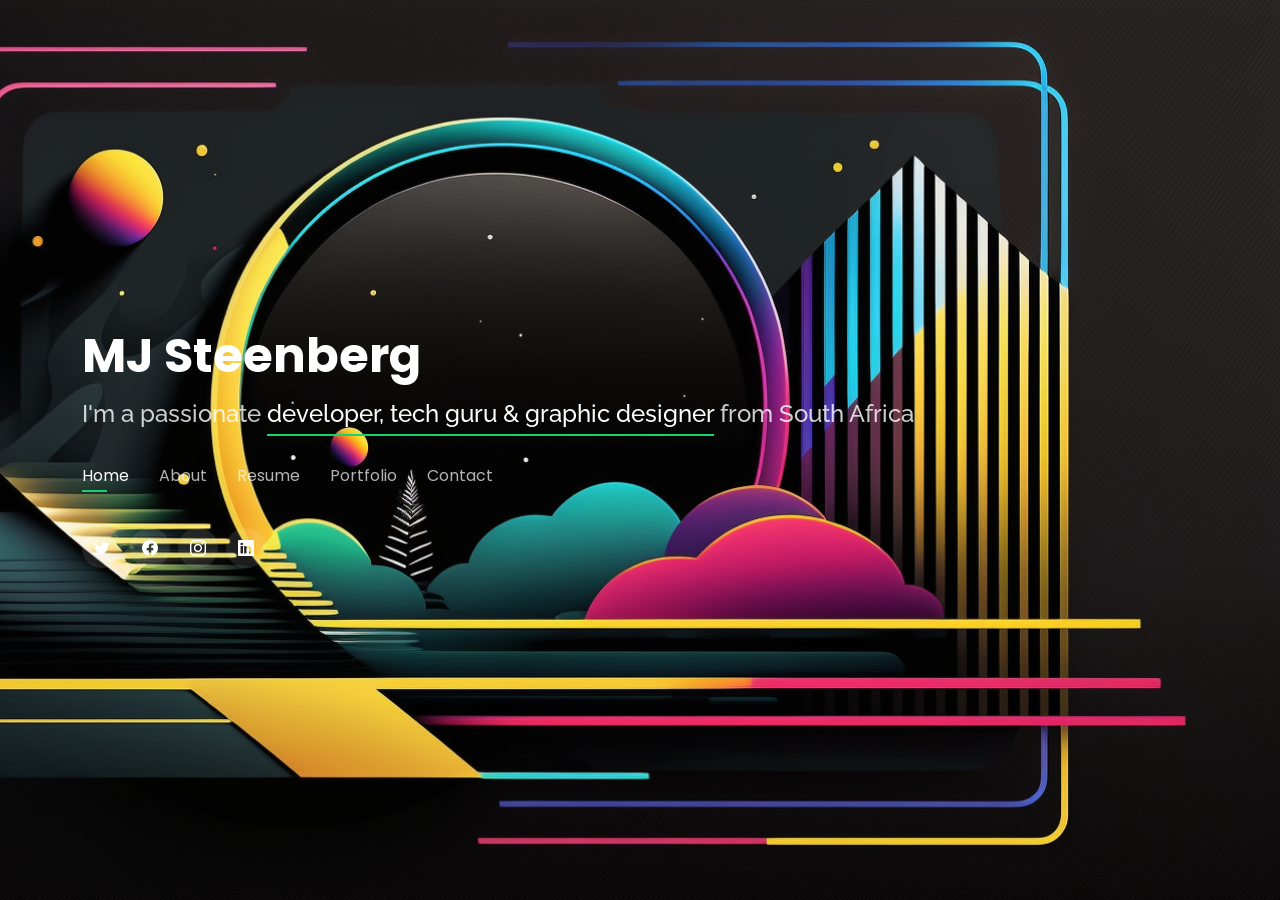
==== index.html @ 8c9f948c "vanzyl updates" ====
<!DOCTYPE html>
<html lang="en">

<head>
  <meta charset="utf-8">
  <meta content="width=device-width, initial-scale=1.0" name="viewport">

  <title>Personal Bootstrap Template</title>
  <meta content="" name="description">
  <meta content="" name="keywords">

  <!-- Favicons -->
  <link href="assets/img/favicon.png" rel="icon">
  <link href="assets/img/apple-touch-icon.png" rel="apple-touch-icon">

  <!-- Google Fonts -->
  <link href="https://fonts.googleapis.com/css?family=Open+Sans:300,300i,400,400i,600,600i,700,700i|Raleway:300,300i,400,400i,500,500i,600,600i,700,700i|Poppins:300,300i,400,400i,500,500i,600,600i,700,700i" rel="stylesheet">

  <!-- Vendor CSS Files -->
  <link href="assets/vendor/bootstrap/css/bootstrap.min.css" rel="stylesheet">
  <link href="assets/vendor/bootstrap-icons/bootstrap-icons.css" rel="stylesheet">
  <link href="assets/vendor/boxicons/css/boxicons.min.css" rel="stylesheet">
  <link href="assets/vendor/glightbox/css/glightbox.min.css" rel="stylesheet">
  <link href="assets/vendor/remixicon/remixicon.css" rel="stylesheet">
  <link href="assets/vendor/swiper/swiper-bundle.min.css" rel="stylesheet">

  <!-- Template Main CSS File -->
  <link href="assets/css/style.css" rel="stylesheet">


  <script src="https://code.jquery.com/jquery-3.6.0.min.js"></script>

<script>
$(document).ready(function () {
  $("#contact-form").submit(function (event) {
    event.preventDefault();
    var name = $("input[name=name]").val();
    var email = $("input[name=email]").val();
    var message = $("textarea[name=message]").val();
    $.ajax({
      type: "POST",
      url: "sendmail.php",
      data: {
        name: name,
        email: email,
        message: message,
      },
      success: function () {
        alert("Your message has been sent. Thank you!");
        $("input[name=name]").val("");
        $("input[name=email]").val("");
        $("textarea[name=message]").val("");
      },
      error: function () {
        alert("There was an error sending your message. Please try again.");
      },
    });
  });
});
</script>

</head>

<body>

  <!-- ======= Header ======= -->
  <header id="header">
    <div class="container">

      <h1><a href="index.html">MJ Steenberg</a></h1>
      <!-- Uncomment below if you prefer to use an image logo -->
      <!-- <a href="index.html" class="mr-auto"><img src="assets/img/logo.png" alt="" class="img-fluid"></a> -->
      <h2>I'm a passionate <span>developer, tech guru & graphic designer</span> from South Africa</h2>

      <nav id="navbar" class="navbar">
        <ul>
          <li><a class="nav-link active" href="#header">Home</a></li>
          <li><a class="nav-link" href="#about">About</a></li>
          <li><a class="nav-link" href="#resume">Resume</a></li>
          <!-- <li><a class="nav-link" href="#services">Services</a></li> -->
          <li><a class="nav-link" href="#portfolio">Portfolio</a></li>
          <li><a class="nav-link" href="#contact">Contact</a></li>
        </ul>
        <i class="bi bi-list mobile-nav-toggle"></i>
      </nav><!-- .navbar -->

      <div class="social-links">
        <a href="#" class="twitter"><i class="bi bi-twitter"></i></a>
        <a href="#" class="facebook"><i class="bi bi-facebook"></i></a>
        <a href="#" class="instagram"><i class="bi bi-instagram"></i></a>
        <a href="#" class="linkedin"><i class="bi bi-linkedin"></i></a>
      </div>

    </div>
  </header><!-- End Header -->

  <!-- ======= About Section ======= -->
  <section id="about" class="about">

    <!-- ======= About Me ======= -->
    <div class="about-me container">

      <div class="section-title">
        <h2>About</h2>
        <p>Learn more about me</p>
      </div>

      <div class="row">
        <div class="col-lg-4" data-aos="fade-right">
          <img src="assets/img/me.jpg" class="img-fluid" alt="">
        </div>
        <div class="col-lg-8 pt-4 pt-lg-0 content" data-aos="fade-left">
          <h3>Developer, Data &amp; Tech Guru, UI/UX &amp; Graphic Designer</h3>
          <p class="fst-italic">
            Lorem ipsum dolor sit amet, consectetur adipiscing elit, sed do eiusmod tempor incididunt ut labore et dolore
            magna aliqua.
          </p>
          <div class="row">
            <div class="col-lg-6">
              <ul>
                <li><i class="bi bi-chevron-right"></i> <strong>Birthday:</strong> <span>9 March 2001</span></li>
                <li><i class="bi bi-chevron-right"></i> <strong>Website:</strong> <span>https://mjsteenberg.github.io/mjsteenberg/</span></li>
                <li><i class="bi bi-chevron-right"></i> <strong>Phone:</strong> <span>+2783 4434168</span></li>
                <li><i class="bi bi-chevron-right"></i> <strong>City:</strong> <span>Cape Town, RSA</span></li>
              </ul>
            </div>
            <div class="col-lg-6">
              <ul>
                <li><i class="bi bi-chevron-right"></i> <strong>Age:</strong> <span>22</span></li>
                <li><i class="bi bi-chevron-right"></i> <strong>Degree:</strong> <span>Diploma in Computer Science</span></li>
                <li><i class="bi bi-chevron-right"></i> <strong>PhEmailone:</strong> <span>mjsteenberg01@icloud.com</span></li>
                <li><i class="bi bi-chevron-right"></i> <strong>Freelance:</strong> <span>Available</span></li>
              </ul>
            </div>
          </div>
<p>
Important life-balance notice: My working hours may not be your working hours. Please do not feel obligated to reply outside of your work schedule.
</p>
<br/>
<p>
Note - Summer Fridays: I will be taking the first Friday of every month off, for rest, relaxation and recuperation. I won't be having any meetings on those days, but I will get back to you asap.
</p>

          </p>
        </div>
      </div>

    </div><!-- End About Me -->

    <!-- ======= Counts ======= -->
    <!-- <div class="counts container">

      <div class="row">

        <div class="col-lg-3 col-md-6">
          <div class="count-box">
            <i class="bi bi-emoji-smile"></i>
            <span data-purecounter-start="0" data-purecounter-end="232" data-purecounter-duration="1" class="purecounter"></span>
            <p>Hours spend developing</p>
          </div>
        </div>

        <div class="col-lg-3 col-md-6 mt-5 mt-md-0">
          <div class="count-box">
            <i class="bi bi-journal-richtext"></i>
            <span data-purecounter-start="0" data-purecounter-end="521" data-purecounter-duration="1" class="purecounter"></span>
            <p>Time spent on Gaming</p>
          </div>
        </div>

        <div class="col-lg-3 col-md-6 mt-5 mt-lg-0">
          <div class="count-box">
            <i class="bi bi-headset"></i>
            <span data-purecounter-start="0" data-purecounter-end="1463" data-purecounter-duration="1" class="purecounter"></span>
            <p>Hours Of Support</p>
          </div>
        </div>

        <div class="col-lg-3 col-md-6 mt-5 mt-lg-0">
          <div class="count-box">
            <i class="bi bi-award"></i>
            <span data-purecounter-start="0" data-purecounter-end="24" data-purecounter-duration="1" class="purecounter"></span>
            <p>Awards</p>
          </div>
        </div>

      </div>

    </div> -->
    
    <!-- End Counts -->

    <!-- ======= Skills  ======= -->
    <div class="skills container">

      <div class="section-title">
        <h2>Skills</h2>
      </div>

      <div class="row skills-content">

        <div class="col-lg-6">

          <div class="progress">
            <span class="skill">Full Stack Web/App Development <i class="val">85%</i></span>
            <div class="progress-bar-wrap">
              <div class="progress-bar" role="progressbar" aria-valuenow="85" aria-valuemin="0" aria-valuemax="100"></div>
            </div>
          </div>

          <div class="progress">
            <span class="skill">Graphic/Web Design<i class="val">80%</i></span>
            <div class="progress-bar-wrap">
              <div class="progress-bar" role="progressbar" aria-valuenow="80" aria-valuemin="0" aria-valuemax="100"></div>
            </div>
          </div>

          <div class="progress">
            <span class="skill">Data Science<i class="val">75%</i></span>
            <div class="progress-bar-wrap">
              <div class="progress-bar" role="progressbar" aria-valuenow="75" aria-valuemin="0" aria-valuemax="100"></div>
            </div>
          </div>

        </div>

        <div class="col-lg-6">

          <div class="progress">
            <span class="skill">Digital Marketing Specialist<i class="val">90%</i></span>
            <div class="progress-bar-wrap">
              <div class="progress-bar" role="progressbar" aria-valuenow="90" aria-valuemin="0" aria-valuemax="100"></div>
            </div>
          </div>

          <div class="progress">
            <span class="skill">SEO & Conversion Optimization<i class="val">90%</i></span>
            <div class="progress-bar-wrap">
              <div class="progress-bar" role="progressbar" aria-valuenow="90" aria-valuemin="0" aria-valuemax="100"></div>
            </div>
          </div>

          <div class="progress">
            <span class="skill">Python <i class="val">80%</i></span>
            <div class="progress-bar-wrap">
              <div class="progress-bar" role="progressbar" aria-valuenow="80" aria-valuemin="0" aria-valuemax="100"></div>
            </div>
          </div>

        </div>

      </div>

    </div><!-- End Skills -->

    <!-- ======= Interests ======= -->
    <div class="interests container">

      <div class="section-title">
        <h2>Interests</h2>
      </div>

      <div class="row">
        <div class="col-lg-3 col-md-4">
          <div class="icon-box">
            <!-- <i class="ri-store-line" style="color: #ffbb2c;"></i> -->
            <h3>Digital Marketing</h3>
          </div>
        </div>
        <div class="col-lg-3 col-md-4 mt-4 mt-md-0">
          <div class="icon-box">
            <!-- <i class="ri-bar-chart-box-line" style="color: #5578ff;"></i> -->
            <h3>Big Data</h3>
          </div>
        </div>
        <div class="col-lg-3 col-md-4 mt-4 mt-md-0">
          <div class="icon-box">
            <!-- <i class="ri-calendar-todo-line" style="color: #e80368;"></i> -->
            <h3>AI & Tech</h3>
          </div>
        </div>
        <div class="col-lg-3 col-md-4 mt-4 mt-lg-0">
          <div class="icon-box">
            <!-- <i class="ri-paint-brush-line" style="color: #e361ff;"></i> -->
            <h3>SEO</h3>
          </div>
        </div>
        <div class="col-lg-3 col-md-4 mt-4">
          <div class="icon-box">
            <!-- <i class="ri-database-2-line" style="color: #47aeff;"></i> -->
            <h3>ECommerce</h3>
          </div>
        </div>
        <div class="col-lg-3 col-md-4 mt-4">
          <div class="icon-box">
            <!-- <i class="ri-gradienter-line" style="color: #ffa76e;"></i> -->
            <h3>Data Analytics</h3>
          </div>
        </div>
        <div class="col-lg-3 col-md-4 mt-4">
          <div class="icon-box">
            <!-- <i class="ri-file-list-3-line" style="color: #11dbcf;"></i> -->
            <h3>Web/App Development</h3>
          </div>
        </div>
        <div class="col-lg-3 col-md-4 mt-4">
          <div class="icon-box">
            <!-- <i class="ri-price-tag-2-line" style="color: #4233ff;"></i> -->
            <h3>Traveling</h3>
          </div>
        </div>
        <div class="col-lg-3 col-md-4 mt-4">
          <div class="icon-box">
            <!-- <i class="ri-anchor-line" style="color: #b2904f;"></i> -->
            <h3>Sports</h3>
          </div>
        </div>
        <div class="col-lg-3 col-md-4 mt-4">
          <div class="icon-box">
            <!-- <i class="ri-disc-line" style="color: #b20969;"></i> -->
            <h3>Cars & Watches</h3>
          </div>
        </div>
        <div class="col-lg-3 col-md-4 mt-4">
          <div class="icon-box">
            <!-- <i class="ri-base-station-line" style="color: #ff5828;"></i> -->
            <h3>Pokémon</h3>
          </div>
        </div>
        <div class="col-lg-3 col-md-4 mt-4">
          <div class="icon-box">
            <!-- <i class="ri-fingerprint-line" style="color: #29cc61;"></i> -->
            <h3>Music</h3>
          </div>
        </div>
      </div>

    </div>
    
    <!-- End Interests -->

    <!-- ======= Testimonials ======= -->
    <!-- <div class="testimonials container">

      <div class="section-title">
        <h2>Testimonials</h2>
      </div>

      <div class="testimonials-slider swiper" data-aos="fade-up" data-aos-delay="100">
        <div class="swiper-wrapper">

          <div class="swiper-slide">
            <div class="testimonial-item">
              <p>
                <i class="bx bxs-quote-alt-left quote-icon-left"></i>
                Proin iaculis purus consequat sem cure digni ssim donec porttitora entum suscipit rhoncus. Accusantium quam, ultricies eget id, aliquam eget nibh et. Maecen aliquam, risus at semper.
                <i class="bx bxs-quote-alt-right quote-icon-right"></i>
              </p>
              <img src="assets/img/testimonials/testimonials-1.jpg" class="testimonial-img" alt="">
              <h3>Saul Goodman</h3>
              <h4>Ceo &amp; Founder</h4>
            </div>
          </div> -->
          
          <!-- End testimonial item -->

          <!-- <div class="swiper-slide">
            <div class="testimonial-item">
              <p>
                <i class="bx bxs-quote-alt-left quote-icon-left"></i>
                Export tempor illum tamen malis malis eram quae irure esse labore quem cillum quid cillum eram malis quorum velit fore eram velit sunt aliqua noster fugiat irure amet legam anim culpa.
                <i class="bx bxs-quote-alt-right quote-icon-right"></i>
              </p>
              <img src="assets/img/testimonials/testimonials-2.jpg" class="testimonial-img" alt="">
              <h3>Sara Wilsson</h3>
              <h4>Designer</h4>
            </div>
          </div> -->
          
          <!-- End testimonial item -->
<!-- 
          <div class="swiper-slide">
            <div class="testimonial-item">
              <p>
                <i class="bx bxs-quote-alt-left quote-icon-left"></i>
                Enim nisi quem export duis labore cillum quae magna enim sint quorum nulla quem veniam duis minim tempor labore quem eram duis noster aute amet eram fore quis sint minim.
                <i class="bx bxs-quote-alt-right quote-icon-right"></i>
              </p>
              <img src="assets/img/testimonials/testimonials-3.jpg" class="testimonial-img" alt="">
              <h3>Jena Karlis</h3>
              <h4>Store Owner</h4>
            </div>
          </div> -->
          
          <!-- End testimonial item -->
<!-- 
          <div class="swiper-slide">
            <div class="testimonial-item">
              <p>
                <i class="bx bxs-quote-alt-left quote-icon-left"></i>
                Fugiat enim eram quae cillum dolore dolor amet nulla culpa multos export minim fugiat minim velit minim dolor enim duis veniam ipsum anim magna sunt elit fore quem dolore labore illum veniam.
                <i class="bx bxs-quote-alt-right quote-icon-right"></i>
              </p>
              <img src="assets/img/testimonials/testimonials-4.jpg" class="testimonial-img" alt="">
              <h3>Matt Brandon</h3>
              <h4>Freelancer</h4>
            </div>
          </div> -->
          
          <!-- End testimonial item -->

          <!-- <div class="swiper-slide">
            <div class="testimonial-item">
              <p>
                <i class="bx bxs-quote-alt-left quote-icon-left"></i>
                Quis quorum aliqua sint quem legam fore sunt eram irure aliqua veniam tempor noster veniam enim culpa labore duis sunt culpa nulla illum cillum fugiat legam esse veniam culpa fore nisi cillum quid.
                <i class="bx bxs-quote-alt-right quote-icon-right"></i>
              </p>
              <img src="assets/img/testimonials/testimonials-5.jpg" class="testimonial-img" alt="">
              <h3>John Larson</h3>
              <h4>Entrepreneur</h4>
            </div>
          </div> -->
          
          <!-- End testimonial item -->

        <!-- </div>
        <div class="swiper-pagination"></div>
      </div>

      <div class="owl-carousel testimonials-carousel">

      </div> -->

    <!-- </div> -->
    <!-- End Testimonials  -->

  </section><!-- End About Section -->

  <!-- ======= Resume Section ======= -->
  <section id="resume" class="resume">
    <div class="container">

      <div class="section-title">
        <h2>Resume</h2>
        <p>Check My Resume</p>
      </div>

      <div class="row">
        <div class="col-lg-6">
          <h3 class="resume-title">Summary</h3>
          <div class="resume-item pb-0">
            <h4>Alice Barkley</h4>
            <p><em>Innovative and deadline-driven Graphic Designer with 3+ years of experience designing and developing user-centered digital/print marketing material from initial concept to final, polished deliverable.</em></p>
            <p>
            <ul>
              <li>Portland par 127,Orlando, FL</li>
              <li>(123) 456-7891</li>
              <li>alice.barkley@example.com</li>
            </ul>
            </p>
          </div>

          <h3 class="resume-title">Education</h3>
          <div class="resume-item">
            <h4>Master of Fine Arts &amp; Graphic Design</h4>
            <h5>2015 - 2016</h5>
            <p><em>Rochester Institute of Technology, Rochester, NY</em></p>
            <p>Qui deserunt veniam. Et sed aliquam labore tempore sed quisquam iusto autem sit. Ea vero voluptatum qui ut dignissimos deleniti nerada porti sand markend</p>
          </div>
          <div class="resume-item">
            <h4>Bachelor of Fine Arts &amp; Graphic Design</h4>
            <h5>2010 - 2014</h5>
            <p><em>Rochester Institute of Technology, Rochester, NY</em></p>
            <p>Quia nobis sequi est occaecati aut. Repudiandae et iusto quae reiciendis et quis Eius vel ratione eius unde vitae rerum voluptates asperiores voluptatem Earum molestiae consequatur neque etlon sader mart dila</p>
          </div>
        </div>
        <div class="col-lg-6">
          <h3 class="resume-title">Professional Experience</h3>
          <div class="resume-item">
            <h4>Data Analyst</h4>
            <h5>2021 - Present (17 Months)</h5>
            <p><em>Experion, New York, NY </em></p>
            <p>
            <ul>
              <li>Lead Data Analyst responsible for performance tracking, analysis and reporting, operating with a holistic philosophy to drive real results in the digital space. Hands on with GTM, GA4, GCP, BigQuery, AWS, Datorama, Data Studio, various APIs and Marketing software (Google Ads, Facebook Ads, SEO etc.), Pixels, DataLayers, ECommerce implementation.</li>
              <li>Delegate tasks to the 7 members of the design team and provide counsel on all aspects of the project. </li>
              <li>Supervise the assessment of all graphic materials in order to ensure quality and accuracy of the design</li>
              <li>Oversee the efficient use of production project budgets ranging from $2,000 - $25,000</li>
            </ul>
            </p>
          </div>
          <div class="resume-item">
            <h4>Senior graphic design specialist</h4>
            <h5>2019 - Present</h5>
            <p><em>Experion, New York, NY </em></p>
            <p>
            <ul>
              <li>Lead in the design, development, and implementation of the graphic, layout, and production communication materials</li>
              <li>Delegate tasks to the 7 members of the design team and provide counsel on all aspects of the project. </li>
              <li>Supervise the assessment of all graphic materials in order to ensure quality and accuracy of the design</li>
              <li>Oversee the efficient use of production project budgets ranging from $2,000 - $25,000</li>
            </ul>
            </p>
          </div>
          <div class="resume-item">
            <h4>Senior graphic design specialist</h4>
            <h5>2019 - Present</h5>
            <p><em>Experion, New York, NY </em></p>
            <p>
            <ul>
              <li>Lead in the design, development, and implementation of the graphic, layout, and production communication materials</li>
              <li>Delegate tasks to the 7 members of the design team and provide counsel on all aspects of the project. </li>
              <li>Supervise the assessment of all graphic materials in order to ensure quality and accuracy of the design</li>
              <li>Oversee the efficient use of production project budgets ranging from $2,000 - $25,000</li>
            </ul>
            </p>
          </div>
          <div class="resume-item">
            <h4>Senior graphic design specialist</h4>
            <h5>2019 - Present</h5>
            <p><em>Experion, New York, NY </em></p>
            <p>
            <ul>
              <li>Lead in the design, development, and implementation of the graphic, layout, and production communication materials</li>
              <li>Delegate tasks to the 7 members of the design team and provide counsel on all aspects of the project. </li>
              <li>Supervise the assessment of all graphic materials in order to ensure quality and accuracy of the design</li>
              <li>Oversee the efficient use of production project budgets ranging from $2,000 - $25,000</li>
            </ul>
            </p>
          </div>
          <div class="resume-item">
            <h4>Graphic design specialist</h4>
            <h5>2017 - 2018</h5>
            <p><em>Stepping Stone Advertising, New York, NY</em></p>
            <p>
            <ul>
              <li>Developed numerous marketing programs (logos, brochures,infographics, presentations, and advertisements).</li>
              <li>Managed up to 5 projects or tasks at a given time while under pressure</li>
              <li>Recommended and consulted with clients on the most appropriate graphic design</li>
              <li>Created 4+ design presentations and proposals a month for clients and account managers</li>
            </ul>
            </p>
          </div>
        </div>
      </div>

    </div>
  </section><!-- End Resume Section -->

  <!-- ======= Services Section ======= -->
  <!-- <section id="services" class="services">
    <div class="container">

      <div class="section-title">
        <h2>Services</h2>
        <p>My Services</p>
      </div>

      <div class="row">
        <div class="col-lg-4 col-md-6 d-flex align-items-stretch">
          <div class="icon-box">
            <div class="icon"><i class="bx bxl-dribbble"></i></div>
            <h4><a href="">Lorem Ipsum</a></h4>
            <p>Voluptatum deleniti atque corrupti quos dolores et quas molestias excepturi</p>
          </div>
        </div>

        <div class="col-lg-4 col-md-6 d-flex align-items-stretch mt-4 mt-md-0">
          <div class="icon-box">
            <div class="icon"><i class="bx bx-file"></i></div>
            <h4><a href="">Sed ut perspiciatis</a></h4>
            <p>Duis aute irure dolor in reprehenderit in voluptate velit esse cillum dolore</p>
          </div>
        </div>

        <div class="col-lg-4 col-md-6 d-flex align-items-stretch mt-4 mt-lg-0">
          <div class="icon-box">
            <div class="icon"><i class="bx bx-tachometer"></i></div>
            <h4><a href="">Magni Dolores</a></h4>
            <p>Excepteur sint occaecat cupidatat non proident, sunt in culpa qui officia</p>
          </div>
        </div>

        <div class="col-lg-4 col-md-6 d-flex align-items-stretch mt-4">
          <div class="icon-box">
            <div class="icon"><i class="bx bx-world"></i></div>
            <h4><a href="">Nemo Enim</a></h4>
            <p>At vero eos et accusamus et iusto odio dignissimos ducimus qui blanditiis</p>
          </div>
        </div>

        <div class="col-lg-4 col-md-6 d-flex align-items-stretch mt-4">
          <div class="icon-box">
            <div class="icon"><i class="bx bx-slideshow"></i></div>
            <h4><a href="">Dele cardo</a></h4>
            <p>Quis consequatur saepe eligendi voluptatem consequatur dolor consequuntur</p>
          </div>
        </div>

        <div class="col-lg-4 col-md-6 d-flex align-items-stretch mt-4">
          <div class="icon-box">
            <div class="icon"><i class="bx bx-arch"></i></div>
            <h4><a href="">Divera don</a></h4>
            <p>Modi nostrum vel laborum. Porro fugit error sit minus sapiente sit aspernatur</p>
          </div>
        </div>

      </div>

    </div>
  </section>
   -->
  <!-- End Services Section -->

  <!-- ======= Portfolio Section ======= -->
  <section id="portfolio" class="portfolio">
    <div class="container">

      <div class="section-title">
        <h2>Portfolio</h2>
        <p>My Works</p>
      </div>

      <div class="row">
        <div class="col-lg-12 d-flex justify-content-center">
          <ul id="portfolio-flters">
            <li data-filter="*" class="filter-active">All</li>
            <li data-filter=".filter-app">App</li>
            <li data-filter=".filter-card">Card</li>
            <li data-filter=".filter-web">Web</li>
          </ul>
        </div>
      </div>

      <div class="row portfolio-container">

        <div class="col-lg-4 col-md-6 portfolio-item filter-app">
          <div class="portfolio-wrap">
            <img src="assets/img/portfolio/portfolio-1.jpg" class="img-fluid" alt="">
            <div class="portfolio-info">
              <h4>App 1</h4>
              <p>App</p>
              <div class="portfolio-links">
                <a href="assets/img/portfolio/portfolio-1.jpg" data-gallery="portfolioGallery" class="portfolio-lightbox" title="App 1"><i class="bx bx-plus"></i></a>
                <a href="portfolio-details.html" data-gallery="portfolioDetailsGallery" data-glightbox="type: external" class="portfolio-details-lightbox" title="Portfolio Details"><i class="bx bx-link"></i></a>
              </div>
            </div>
          </div>
        </div>

        <div class="col-lg-4 col-md-6 portfolio-item filter-web">
          <div class="portfolio-wrap">
            <img src="assets/img/portfolio/portfolio-2.jpg" class="img-fluid" alt="">
            <div class="portfolio-info">
              <h4>Web 3</h4>
              <p>Web</p>
              <div class="portfolio-links">
                <a href="assets/img/portfolio/portfolio-2.jpg" data-gallery="portfolioGallery" class="portfolio-lightbox" title="Web 3"><i class="bx bx-plus"></i></a>
                <a href="portfolio-details.html" data-gallery="portfolioDetailsGallery" data-glightbox="type: external" class="portfolio-details-lightbox" title="Portfolio Details"><i class="bx bx-link"></i></a>
              </div>
            </div>
          </div>
        </div>

        <div class="col-lg-4 col-md-6 portfolio-item filter-app">
          <div class="portfolio-wrap">
            <img src="assets/img/portfolio/portfolio-3.jpg" class="img-fluid" alt="">
            <div class="portfolio-info">
              <h4>App 2</h4>
              <p>App</p>
              <div class="portfolio-links">
                <a href="assets/img/portfolio/portfolio-3.jpg" data-gallery="portfolioGallery" class="portfolio-lightbox" title="App 2"><i class="bx bx-plus"></i></a>
                <a href="portfolio-details.html" data-gallery="portfolioDetailsGallery" data-glightbox="type: external" class="portfolio-details-lightbox" title="Portfolio Details"><i class="bx bx-link"></i></a>
              </div>
            </div>
          </div>
        </div>

        <div class="col-lg-4 col-md-6 portfolio-item filter-card">
          <div class="portfolio-wrap">
            <img src="assets/img/portfolio/portfolio-4.jpg" class="img-fluid" alt="">
            <div class="portfolio-info">
              <h4>Card 2</h4>
              <p>Card</p>
              <div class="portfolio-links">
                <a href="assets/img/portfolio/portfolio-4.jpg" data-gallery="portfolioGallery" class="portfolio-lightbox" title="Card 2"><i class="bx bx-plus"></i></a>
                <a href="portfolio-details.html" data-gallery="portfolioDetailsGallery" data-glightbox="type: external" class="portfolio-details-lightbox" title="Portfolio Details"><i class="bx bx-link"></i></a>
              </div>
            </div>
          </div>
        </div>

        <div class="col-lg-4 col-md-6 portfolio-item filter-web">
          <div class="portfolio-wrap">
            <img src="assets/img/portfolio/portfolio-5.jpg" class="img-fluid" alt="">
            <div class="portfolio-info">
              <h4>Web 2</h4>
              <p>Web</p>
              <div class="portfolio-links">
                <a href="assets/img/portfolio/portfolio-5.jpg" data-gallery="portfolioGallery" class="portfolio-lightbox" title="Web 2"><i class="bx bx-plus"></i></a>
                <a href="portfolio-details.html" data-gallery="portfolioDetailsGallery" data-glightbox="type: external" class="portfolio-details-lightbox" title="Portfolio Details"><i class="bx bx-link"></i></a>
              </div>
            </div>
          </div>
        </div>

        <div class="col-lg-4 col-md-6 portfolio-item filter-app">
          <div class="portfolio-wrap">
            <img src="assets/img/portfolio/portfolio-6.jpg" class="img-fluid" alt="">
            <div class="portfolio-info">
              <h4>App 3</h4>
              <p>App</p>
              <div class="portfolio-links">
                <a href="assets/img/portfolio/portfolio-6.jpg" data-gallery="portfolioGallery" class="portfolio-lightbox" title="App 3"><i class="bx bx-plus"></i></a>
                <a href="portfolio-details.html" data-gallery="portfolioDetailsGallery" data-glightbox="type: external" class="portfolio-details-lightbox" title="Portfolio Details"><i class="bx bx-link"></i></a>
              </div>
            </div>
          </div>
        </div>

        <div class="col-lg-4 col-md-6 portfolio-item filter-card">
          <div class="portfolio-wrap">
            <img src="assets/img/portfolio/portfolio-7.jpg" class="img-fluid" alt="">
            <div class="portfolio-info">
              <h4>Card 1</h4>
              <p>Card</p>
              <div class="portfolio-links">
                <a href="assets/img/portfolio/portfolio-7.jpg" data-gallery="portfolioGallery" class="portfolio-lightbox" title="Card 1"><i class="bx bx-plus"></i></a>
                <a href="portfolio-details.html" data-gallery="portfolioDetailsGallery" data-glightbox="type: external" class="portfolio-details-lightbox" title="Portfolio Details"><i class="bx bx-link"></i></a>
              </div>
            </div>
          </div>
        </div>

        <div class="col-lg-4 col-md-6 portfolio-item filter-card">
          <div class="portfolio-wrap">
            <img src="assets/img/portfolio/portfolio-8.jpg" class="img-fluid" alt="">
            <div class="portfolio-info">
              <h4>Card 3</h4>
              <p>Card</p>
              <div class="portfolio-links">
                <a href="assets/img/portfolio/portfolio-8.jpg" data-gallery="portfolioGallery" class="portfolio-lightbox" title="Card 3"><i class="bx bx-plus"></i></a>
                <a href="portfolio-details.html" data-gallery="portfolioDetailsGallery" data-glightbox="type: external" class="portfolio-details-lightbox" title="Portfolio Details"><i class="bx bx-link"></i></a>
              </div>
            </div>
          </div>
        </div>

        <div class="col-lg-4 col-md-6 portfolio-item filter-web">
          <div class="portfolio-wrap">
            <img src="assets/img/portfolio/portfolio-9.jpg" class="img-fluid" alt="">
            <div class="portfolio-info">
              <h4>Web 3</h4>
              <p>Web</p>
              <div class="portfolio-links">
                <a href="assets/img/portfolio/portfolio-9.jpg" data-gallery="portfolioGallery" class="portfolio-lightbox" title="Web 3"><i class="bx bx-plus"></i></a>
                <a href="portfolio-details.html" data-gallery="portfolioDetailsGallery" data-glightbox="type: external" class="portfolio-details-lightbox" title="Portfolio Details"><i class="bx bx-link"></i></a>
              </div>
            </div>
          </div>
        </div>

      </div>

    </div>
  </section><!-- End Portfolio Section -->

  <!-- ======= Contact Section ======= -->
  <section id="contact" class="contact">
    <div class="container">

      <div class="section-title">
        <h2>Contact</h2>
        <p>Contact Me</p>
      </div>

      <div class="row mt-2">

        <div class="col-md-6 d-flex align-items-stretch">
          <div class="info-box">
            <i class="bx bx-map"></i>
            <h3>My Address</h3>
            <p>A108 Adam Street, New York, NY 535022</p>
          </div>
        </div>

        <div class="col-md-6 mt-4 mt-md-0 d-flex align-items-stretch">
          <div class="info-box">
            <i class="bx bx-share-alt"></i>
            <h3>Social Profiles</h3>
            <div class="social-links">
              <a href="#" class="twitter"><i class="bi bi-twitter"></i></a>
              <a href="#" class="facebook"><i class="bi bi-facebook"></i></a>
              <a href="#" class="instagram"><i class="bi bi-instagram"></i></a>
              <a href="#" class="google-plus"><i class="bi bi-skype"></i></a>
              <a href="#" class="linkedin"><i class="bi bi-linkedin"></i></a>
            </div>
          </div>
        </div>

        <div class="col-md-6 mt-4 d-flex align-items-stretch">
          <div class="info-box">
            <i class="bx bx-envelope"></i>
            <h3>Email Me</h3>
            <p>contact@example.com</p>
          </div>
        </div>
        <div class="col-md-6 mt-4 d-flex align-items-stretch">
          <div class="info-box">
            <i class="bx bx-phone-call"></i>
            <h3>Call Me</h3>
            <p>+1 5589 55488 55</p>
          </div>
        </div>
      </div>

      <form action="forms/contact.php" method="post" role="form" class="php-email-form mt-4">
        <div class="row">
          <div class="col-md-6 form-group">
            <input type="text" name="name" class="form-control" id="name" placeholder="Your Name" required>
          </div>
          <div class="col-md-6 form-group mt-3 mt-md-0">
            <input type="email" class="form-control" name="email" id="email" placeholder="Your Email" required>
          </div>
        </div>
        <div class="form-group mt-3">
          <input type="text" class="form-control" name="subject" id="subject" placeholder="Subject" required>
        </div>
        <div class="form-group mt-3">
          <textarea class="form-control" name="message" rows="5" placeholder="Message" required></textarea>
        </div>
        <div class="my-3">
          <div class="loading">Loading</div>
          <div class="error-message"></div>
          <div class="sent-message">Your message has been sent. Thank you!</div>
        </div>
        <div class="text-center"><button type="submit">Send Message</button></div>
      </form>


      <form id="contact-form" method="post" action="">
        <div class="form-group">
          <label for="name">Name</label>
          <input type="text" name="name" class="form-control" required>
        </div>
        <div class="form-group">
          <label for="email">Email address</label>
          <input type="email" name="email" class="form-control" required>
        </div>
        <div class="form-group">
          <label for="message">Message</label>
          <textarea name="message" class="form-control" required></textarea>
        </div>
        <button type="submit" class="btn btn-primary">Send Message</button>
      </form>
      

    </div>
  </section><!-- End Contact Section -->

  <div class="credits">
    <!-- All the links in the footer should remain intact. -->
    <!-- You can delete the links only if you purchased the pro version. -->
    <!-- Licensing information: https://bootstrapmade.com/license/ -->
    <!-- Purchase the pro version with working PHP/AJAX contact form: https://bootstrapmade.com/personal-free-resume-bootstrap-template/ -->
    
  </div>

  <!-- Vendor JS Files -->
  <script src="assets/vendor/purecounter/purecounter_vanilla.js"></script>
  <script src="assets/vendor/bootstrap/js/bootstrap.bundle.min.js"></script>
  <script src="assets/vendor/glightbox/js/glightbox.min.js"></script>
  <script src="assets/vendor/isotope-layout/isotope.pkgd.min.js"></script>
  <script src="assets/vendor/swiper/swiper-bundle.min.js"></script>
  <script src="assets/vendor/waypoints/noframework.waypoints.js"></script>
  <script src="assets/vendor/php-email-form/validate.js"></script>

  <!-- Template Main JS File -->
  <script src="assets/js/main.js"></script>

</body>

</html>
---- assets/css/style.css ----
/**
* Template Name: Personal
* Updated: Mar 09 2023 with Bootstrap v5.2.3
* Template URL: https://bootstrapmade.com/personal-free-resume-bootstrap-template/
* Author: BootstrapMade.com
* License: https://bootstrapmade.com/license/
*/

/*--------------------------------------------------------------
# General
--------------------------------------------------------------*/
body {
  font-family: "Open Sans", sans-serif;
  background-color: #040404;
  color: #fff;
  position: relative;
  background: transparent;
}

body::before {
  content: "";
  position: fixed;
  background: #040404 url("../img/bg.jpg") top right no-repeat;
  background-size: cover;
  left: 0;
  right: 0;
  top: 0;
  height: 100vh;
  z-index: -1;
}

@media (min-width: 1024px) {
  body::before {
    background-attachment: fixed;
  }
}

a {
  color: #18d26e;
  text-decoration: none;
}

a:hover {
  color: #35e888;
  text-decoration: none;
}

h1,
h2,
h3,
h4,
h5,
h6 {
  font-family: "Raleway", sans-serif;
}

/*--------------------------------------------------------------
# Header
--------------------------------------------------------------*/
#header {
  transition: ease-in-out 0.3s;
  position: relative;
  height: 100vh;
  display: flex;
  align-items: center;
  z-index: 997;
  overflow-y: auto;
}

#header * {
  transition: ease-in-out 0.3s;
}

#header h1 {
  font-size: 48px;
  margin: 0;
  padding: 0;
  line-height: 1;
  font-weight: 700;
  font-family: "Poppins", sans-serif;
}

#header h1 a,
#header h1 a:hover {
  color: #fff;
  line-height: 1;
  display: inline-block;
}

#header h2 {
  font-size: 24px;
  margin-top: 20px;
  color: rgba(255, 255, 255, 0.8);
}

#header h2 span {
  color: #fff;
  border-bottom: 2px solid #18d26e;
  padding-bottom: 6px;
}

#header img {
  padding: 0;
  margin: 0;
}

#header .social-links {
  margin-top: 40px;
  display: flex;
}

#header .social-links a {
  font-size: 16px;
  display: flex;
  justify-content: center;
  align-items: center;
  background: rgba(255, 255, 255, 0.1);
  color: #fff;
  line-height: 1;
  margin-right: 8px;
  border-radius: 50%;
  width: 40px;
  height: 40px;
}

#header .social-links a:hover {
  background: #18d26e;
}

@media (max-width: 992px) {
  #header h1 {
    font-size: 36px;
  }

  #header h2 {
    font-size: 20px;
    line-height: 30px;
  }

  #header .social-links {
    margin-top: 15px;
  }

  #header .container {
    display: flex;
    flex-direction: column;
    align-items: center;
  }
}

/* Header Top */
#header.header-top {
  height: 80px;
  position: fixed;
  left: 0;
  top: 0;
  right: 0;
  background: rgba(0, 0, 0, 0.9);
}

#header.header-top .social-links,
#header.header-top h2 {
  display: none;
}

#header.header-top h1 {
  margin-right: auto;
  font-size: 36px;
}

#header.header-top .container {
  display: flex;
  align-items: center;
}

#header.header-top .navbar {
  margin: 0;
}

@media (max-width: 768px) {
  #header.header-top {
    height: 60px;
  }

  #header.header-top h1 {
    font-size: 26px;
  }
}

/*--------------------------------------------------------------
# Navigation Menu
--------------------------------------------------------------*/
/**
* Desktop Navigation 
*/
.navbar {
  padding: 0;
  margin-top: 35px;
}

.navbar ul {
  margin: 0;
  padding: 0;
  display: flex;
  list-style: none;
  align-items: center;
}

.navbar li {
  position: relative;
}

.navbar li+li {
  margin-left: 30px;
}

.navbar a,
.navbar a:focus {
  display: flex;
  align-items: center;
  justify-content: space-between;
  padding: 0;
  font-family: "Poppins", sans-serif;
  font-size: 16px;
  font-weight: 400;
  color: rgba(255, 255, 255, 0.7);
  white-space: nowrap;
  transition: 0.3s;
}

.navbar a i,
.navbar a:focus i {
  font-size: 12px;
  line-height: 0;
  margin-left: 5px;
}

.navbar a:before {
  content: "";
  position: absolute;
  width: 0;
  height: 2px;
  bottom: -4px;
  left: 0;
  background-color: #18d26e;
  visibility: hidden;
  width: 0px;
  transition: all 0.3s ease-in-out 0s;
}

.navbar a:hover:before,
.navbar li:hover>a:before,
.navbar .active:before {
  visibility: visible;
  width: 25px;
}

.navbar a:hover,
.navbar .active,
.navbar .active:focus,
.navbar li:hover>a {
  color: #fff;
}

/**
* Mobile Navigation 
*/
.mobile-nav-toggle {
  color: #fff;
  font-size: 28px;
  cursor: pointer;
  display: none;
  line-height: 0;
  transition: 0.5s;
  position: fixed;
  right: 15px;
  top: 15px;
}

@media (max-width: 991px) {
  .mobile-nav-toggle {
    display: block;
  }

  .navbar ul {
    display: none;
  }
}

.navbar-mobile {
  position: fixed;
  overflow: hidden;
  top: 0;
  right: 0;
  left: 0;
  bottom: 0;
  background: rgba(0, 0, 0, 0.9);
  transition: 0.3s;
  z-index: 999;
  margin-top: 0;
}

.navbar-mobile .mobile-nav-toggle {
  position: absolute;
  top: 15px;
  right: 15px;
}

.navbar-mobile ul {
  display: block;
  position: absolute;
  top: 55px;
  right: 15px;
  bottom: 45px;
  left: 15px;
  padding: 10px 0;
  overflow-y: auto;
  transition: 0.3s;
  border: 2px solid rgba(255, 255, 255, 0.2);
}

.navbar-mobile li {
  padding: 12px 20px;
}

.navbar-mobile li+li {
  margin: 0;
}

.navbar-mobile a,
.navbar-mobile a:focus {
  font-size: 16px;
  position: relative;
}

/*--------------------------------------------------------------
# Sections General
--------------------------------------------------------------*/
section {
  overflow: hidden;
  position: absolute;
  width: 100%;
  top: 140px;
  bottom: 100%;
  opacity: 0;
  transition: ease-in-out 0.4s;
  z-index: 2;
}

section.section-show {
  top: 100px;
  bottom: auto;
  opacity: 1;
  padding-bottom: 45px;
}

section .container {
  background: rgba(0, 0, 0, 0.9);
  padding: 30px;
}

@media (max-width: 768px) {
  section {
    top: 120px;
  }

  section.section-show {
    top: 80px;
  }
}

.section-title h2 {
  font-size: 14px;
  font-weight: 500;
  padding: 0;
  line-height: 1px;
  margin: 0 0 20px 0;
  letter-spacing: 2px;
  text-transform: uppercase;
  color: #aaaaaa;
  font-family: "Poppins", sans-serif;
}

.section-title h2::after {
  content: "";
  width: 120px;
  height: 1px;
  display: inline-block;
  background: #4ceb95;
  margin: 4px 10px;
}

.section-title p {
  margin: 0;
  margin: -15px 0 15px 0;
  font-size: 36px;
  font-weight: 700;
  text-transform: uppercase;
  font-family: "Poppins", sans-serif;
  color: #fff;
}

/*--------------------------------------------------------------
# About
--------------------------------------------------------------*/
.about-me .content h3 {
  font-weight: 700;
  font-size: 26px;
  color: #18d26e;
}

.about-me .content ul {
  list-style: none;
  padding: 0;
}

.about-me .content ul li {
  margin-bottom: 20px;
  display: flex;
  align-items: center;
}

.about-me .content ul strong {
  margin-right: 10px;
}

.about-me .content ul i {
  font-size: 16px;
  margin-right: 5px;
  color: #18d26e;
  line-height: 0;
}

.about-me .content p:last-child {
  margin-bottom: 0;
}

/*--------------------------------------------------------------
# Counts
--------------------------------------------------------------*/
.counts {
  padding: 70px 0 60px;
}

.counts .count-box {
  padding: 30px 30px 25px 30px;
  width: 100%;
  position: relative;
  text-align: center;
  background: rgba(255, 255, 255, 0.08);
}

.counts .count-box i {
  position: absolute;
  top: -25px;
  left: 50%;
  transform: translateX(-50%);
  font-size: 24px;
  background: rgba(255, 255, 255, 0.1);
  padding: 12px;
  color: #18d26e;
  border-radius: 50px;
  line-height: 0;
}

.counts .count-box span {
  font-size: 36px;
  display: block;
  font-weight: 600;
  color: #fff;
}

.counts .count-box p {
  padding: 0;
  margin: 0;
  font-family: "Raleway", sans-serif;
  font-size: 14px;
}

/*--------------------------------------------------------------
# Skills
--------------------------------------------------------------*/
.skills .progress {
  height: 60px;
  display: block;
  background: none;
  border-radius: 0;
}

.skills .progress .skill {
  padding: 10px 0;
  margin: 0;
  text-transform: uppercase;
  display: block;
  font-weight: 600;
  font-family: "Poppins", sans-serif;
  color: #fff;
}

.skills .progress .skill .val {
  float: right;
  font-style: normal;
}

.skills .progress-bar-wrap {
  background: rgba(255, 255, 255, 0.2);
}

.skills .progress-bar {
  width: 1px;
  height: 10px;
  transition: 0.9s;
  background-color: #18d26e;
}

/*--------------------------------------------------------------
# Interests
--------------------------------------------------------------*/
.interests .icon-box {
  display: flex;
  align-items: center;
  padding: 20px;
  background: rgba(255, 255, 255, 0.08);
  transition: ease-in-out 0.3s;
}

.interests .icon-box i {
  font-size: 32px;
  padding-right: 10px;
  line-height: 1;
}

.interests .icon-box h3 {
  font-weight: 700;
  margin: 0;
  padding: 0;
  line-height: 1;
  font-size: 16px;
  color: #fff;
}

.interests .icon-box:hover {
  background: rgba(255, 255, 255, 0.12);
}

/*--------------------------------------------------------------
# Testimonials
--------------------------------------------------------------*/
.testimonials .testimonials-carousel,
.testimonials .testimonials-slider {
  overflow: hidden;
}

.testimonials .testimonial-item {
  box-sizing: content-box;
  min-height: 320px;
}

.testimonials .testimonial-item .testimonial-img {
  width: 90px;
  border-radius: 50%;
  margin: -40px 0 0 40px;
  position: relative;
  z-index: 2;
  border: 6px solid rgba(255, 255, 255, 0.12);
}

.testimonials .testimonial-item h3 {
  font-size: 18px;
  font-weight: bold;
  margin: 10px 0 5px 45px;
  color: #fff;
}

.testimonials .testimonial-item h4 {
  font-size: 14px;
  color: #999;
  margin: 0 0 0 45px;
}

.testimonials .testimonial-item .quote-icon-left,
.testimonials .testimonial-item .quote-icon-right {
  color: rgba(255, 255, 255, 0.25);
  font-size: 26px;
}

.testimonials .testimonial-item .quote-icon-left {
  display: inline-block;
  left: -5px;
  position: relative;
}

.testimonials .testimonial-item .quote-icon-right {
  display: inline-block;
  right: -5px;
  position: relative;
  top: 10px;
}

.testimonials .testimonial-item p {
  font-style: italic;
  margin: 0 15px 0 15px;
  padding: 20px 20px 60px 20px;
  background: rgba(255, 255, 255, 0.1);
  position: relative;
  border-radius: 6px;
  position: relative;
  z-index: 1;
}

.testimonials .swiper-pagination {
  margin-top: 20px;
  position: relative;
}

.testimonials .swiper-pagination .swiper-pagination-bullet {
  width: 12px;
  height: 12px;
  opacity: 1;
  background-color: rgba(255, 255, 255, 0.3);
}

.testimonials .swiper-pagination .swiper-pagination-bullet-active {
  background-color: #18d26e;
}

/*--------------------------------------------------------------
# Resume
--------------------------------------------------------------*/
.resume .resume-title {
  font-size: 26px;
  font-weight: 700;
  margin-top: 20px;
  margin-bottom: 20px;
  color: #fff;
}

.resume .resume-item {
  padding: 0 0 20px 20px;
  margin-top: -2px;
  border-left: 2px solid rgba(255, 255, 255, 0.2);
  position: relative;
}

.resume .resume-item h4 {
  line-height: 18px;
  font-size: 18px;
  font-weight: 600;
  text-transform: uppercase;
  font-family: "Poppins", sans-serif;
  color: #18d26e;
  margin-bottom: 10px;
}

.resume .resume-item h5 {
  font-size: 16px;
  background: rgba(255, 255, 255, 0.15);
  padding: 5px 15px;
  display: inline-block;
  font-weight: 600;
  margin-bottom: 10px;
}

.resume .resume-item ul {
  padding-left: 20px;
}

.resume .resume-item ul li {
  padding-bottom: 10px;
}

.resume .resume-item:last-child {
  padding-bottom: 0;
}

.resume .resume-item::before {
  content: "";
  position: absolute;
  width: 16px;
  height: 16px;
  border-radius: 50px;
  left: -9px;
  top: 0;
  background: #18d26e;
  border: 2px solid #18d26e;
}

/*--------------------------------------------------------------
# Services
--------------------------------------------------------------*/
.services .icon-box {
  text-align: center;
  background: rgba(204, 204, 204, 0.1);
  padding: 80px 20px;
  transition: all ease-in-out 0.3s;
}

.services .icon-box .icon {
  margin: 0 auto;
  width: 64px;
  height: 64px;
  background: #18d26e;
  border-radius: 5px;
  transition: all 0.3s ease-out 0s;
  display: flex;
  align-items: center;
  justify-content: center;
  margin-bottom: 20px;
  transform-style: preserve-3d;
}

.services .icon-box .icon i {
  color: #fff;
  font-size: 28px;
}

.services .icon-box .icon::before {
  position: absolute;
  content: "";
  left: -8px;
  top: -8px;
  height: 100%;
  width: 100%;
  background: rgba(255, 255, 255, 0.15);
  border-radius: 5px;
  transition: all 0.3s ease-out 0s;
  transform: translateZ(-1px);
}

.services .icon-box h4 {
  font-weight: 700;
  margin-bottom: 15px;
  font-size: 24px;
}

.services .icon-box h4 a {
  color: #fff;
}

.services .icon-box p {
  line-height: 24px;
  font-size: 14px;
  margin-bottom: 0;
}

.services .icon-box:hover {
  background: #18d26e;
  border-color: #18d26e;
}

.services .icon-box:hover .icon {
  background: #fff;
}

.services .icon-box:hover .icon i {
  color: #18d26e;
}

.services .icon-box:hover .icon::before {
  background: #35e888;
}

.services .icon-box:hover h4 a,
.services .icon-box:hover p {
  color: #fff;
}

/*--------------------------------------------------------------
# Portfolio
--------------------------------------------------------------*/
.portfolio .portfolio-item {
  margin-bottom: 30px;
}

.portfolio #portfolio-flters {
  padding: 0;
  margin: 0 auto 15px auto;
  list-style: none;
  text-align: center;
  border-radius: 50px;
  padding: 2px 15px;
}

.portfolio #portfolio-flters li {
  cursor: pointer;
  display: inline-block;
  padding: 8px 16px 10px 16px;
  font-size: 14px;
  font-weight: 600;
  line-height: 1;
  text-transform: uppercase;
  color: #fff;
  background: rgba(255, 255, 255, 0.1);
  margin: 0 3px 10px 3px;
  transition: all 0.3s ease-in-out;
  border-radius: 4px;
}

.portfolio #portfolio-flters li:hover,
.portfolio #portfolio-flters li.filter-active {
  background: #18d26e;
}

.portfolio #portfolio-flters li:last-child {
  margin-right: 0;
}

.portfolio .portfolio-wrap {
  transition: 0.3s;
  position: relative;
  overflow: hidden;
  z-index: 1;
  background: rgba(0, 0, 0, 0.6);
}

.portfolio .portfolio-wrap::before {
  content: "";
  background: rgba(0, 0, 0, 0.6);
  position: absolute;
  left: 30px;
  right: 30px;
  top: 30px;
  bottom: 30px;
  transition: all ease-in-out 0.3s;
  z-index: 2;
  opacity: 0;
}

.portfolio .portfolio-wrap .portfolio-info {
  opacity: 0;
  position: absolute;
  top: 0;
  left: 0;
  right: 0;
  bottom: 0;
  text-align: center;
  z-index: 3;
  transition: all ease-in-out 0.3s;
  display: flex;
  flex-direction: column;
  justify-content: center;
  align-items: center;
}

.portfolio .portfolio-wrap .portfolio-info::before {
  display: block;
  content: "";
  width: 48px;
  height: 48px;
  position: absolute;
  top: 35px;
  left: 35px;
  border-top: 3px solid #fff;
  border-left: 3px solid #fff;
  transition: all 0.5s ease 0s;
  z-index: 9994;
}

.portfolio .portfolio-wrap .portfolio-info::after {
  display: block;
  content: "";
  width: 48px;
  height: 48px;
  position: absolute;
  bottom: 35px;
  right: 35px;
  border-bottom: 3px solid #fff;
  border-right: 3px solid #fff;
  transition: all 0.5s ease 0s;
  z-index: 9994;
}

.portfolio .portfolio-wrap .portfolio-info h4 {
  font-size: 20px;
  color: #fff;
  font-weight: 600;
}

.portfolio .portfolio-wrap .portfolio-info p {
  color: #ffffff;
  font-size: 14px;
  text-transform: uppercase;
  padding: 0;
  margin: 0;
}

.portfolio .portfolio-wrap .portfolio-links {
  text-align: center;
  z-index: 4;
}

.portfolio .portfolio-wrap .portfolio-links a {
  color: #fff;
  margin: 0 2px;
  font-size: 28px;
  display: inline-block;
  transition: 0.3s;
}

.portfolio .portfolio-wrap .portfolio-links a:hover {
  color: #63eda3;
}

.portfolio .portfolio-wrap:hover::before {
  top: 0;
  left: 0;
  right: 0;
  bottom: 0;
  opacity: 1;
}

.portfolio .portfolio-wrap:hover .portfolio-info {
  opacity: 1;
}

.portfolio .portfolio-wrap:hover .portfolio-info::before {
  top: 15px;
  left: 15px;
}

.portfolio .portfolio-wrap:hover .portfolio-info::after {
  bottom: 15px;
  right: 15px;
}

/*--------------------------------------------------------------
# Portfolio Details
--------------------------------------------------------------*/
.portfolio-details {
  padding-top: 40px;
  background: rgba(0, 0, 0, 0.8);
  position: fixed;
  left: 0;
  right: 0;
  top: 0;
  bottom: 0;
  overflow-y: auto;
}

.portfolio-details .container {
  padding-top: 20px;
  padding-bottom: 40px;
}

.portfolio-details .portfolio-title {
  font-size: 26px;
  font-weight: 700;
  margin-bottom: 20px;
}

.portfolio-details .portfolio-info {
  padding-top: 45px;
}

.portfolio-details .portfolio-info h3 {
  font-size: 22px;
  font-weight: 400;
  margin-bottom: 20px;
}

.portfolio-details .portfolio-info ul {
  list-style: none;
  padding: 0;
  font-size: 15px;
}

.portfolio-details .portfolio-info ul li+li {
  margin-top: 10px;
}

.portfolio-details .portfolio-info p {
  font-size: 15px;
  padding: 15px 0 0 0;
}

@media (max-width: 992px) {
  .portfolio-details .portfolio-info {
    padding-top: 20px;
  }
}

.portfolio-details .swiper-pagination {
  margin-top: 20px;
  position: relative;
}

.portfolio-details .swiper-pagination .swiper-pagination-bullet {
  width: 12px;
  height: 12px;
  opacity: 1;
  background-color: rgba(255, 255, 255, 0.3);
}

.portfolio-details .swiper-pagination .swiper-pagination-bullet-active {
  background-color: #18d26e;
}

/*--------------------------------------------------------------
# Contact
--------------------------------------------------------------*/
.contact .info-box {
  color: #444444;
  padding: 20px;
  width: 100%;
  background: rgba(255, 255, 255, 0.08);
}

.contact .info-box i.bx {
  font-size: 24px;
  color: #18d26e;
  border-radius: 50%;
  padding: 14px;
  float: left;
  background: rgba(255, 255, 255, 0.1);
}

.contact .info-box h3 {
  font-size: 20px;
  color: rgba(255, 255, 255, 0.5);
  font-weight: 700;
  margin: 10px 0 8px 68px;
}

.contact .info-box p {
  padding: 0;
  color: #fff;
  line-height: 24px;
  font-size: 14px;
  margin: 0 0 0 68px;
}

.contact .info-box .social-links {
  margin: 5px 0 0 68px;
  display: flex;
}

.contact .info-box .social-links a {
  font-size: 18px;
  display: inline-block;
  color: #fff;
  line-height: 1;
  margin-right: 12px;
  transition: 0.3s;
}

.contact .info-box .social-links a:hover {
  color: #18d26e;
}

.contact .php-email-form {
  padding: 30px;
  background: rgba(255, 255, 255, 0.08);
}

.contact .php-email-form .error-message {
  display: none;
  background: rgba(255, 255, 255, 0.08);
  background: #ed3c0d;
  text-align: left;
  padding: 15px;
  font-weight: 600;
}

.contact .php-email-form .error-message br+br {
  margin-top: 25px;
}

.contact .php-email-form .sent-message {
  display: none;
  background: rgba(255, 255, 255, 0.08);
  background: #18d26e;
  text-align: center;
  padding: 15px;
  font-weight: 600;
}

.contact .php-email-form .loading {
  display: none;
  background: rgba(255, 255, 255, 0.08);
  text-align: center;
  padding: 15px;
}

.contact .php-email-form .loading:before {
  content: "";
  display: inline-block;
  border-radius: 50%;
  width: 24px;
  height: 24px;
  margin: 0 10px -6px 0;
  border: 3px solid #18d26e;
  border-top-color: #eee;
  animation: animate-loading 1s linear infinite;
}

.contact .php-email-form input,
.contact .php-email-form textarea {
  border-radius: 0;
  box-shadow: none;
  font-size: 14px;
  background: rgba(255, 255, 255, 0.08);
  border: 0;
  transition: 0.3s;
  color: #fff;
}

.contact .php-email-form input:focus,
.contact .php-email-form textarea:focus {
  background-color: rgba(255, 255, 255, 0.11);
}

.contact .php-email-form input::-moz-placeholder,
.contact .php-email-form textarea::-moz-placeholder {
  color: rgba(255, 255, 255, 0.3);
  opacity: 1;
}

.contact .php-email-form input::placeholder,
.contact .php-email-form textarea::placeholder {
  color: rgba(255, 255, 255, 0.3);
  opacity: 1;
}

.contact .php-email-form input {
  padding: 10px 15px;
}

.contact .php-email-form textarea {
  padding: 12px 15px;
}

.contact .php-email-form button[type=submit] {
  background: #18d26e;
  border: 0;
  padding: 10px 30px;
  color: #fff;
  transition: 0.4s;
  border-radius: 4px;
}

.contact .php-email-form button[type=submit]:hover {
  background: #15bb62;
}

@keyframes animate-loading {
  0% {
    transform: rotate(0deg);
  }

  100% {
    transform: rotate(360deg);
  }
}

/*--------------------------------------------------------------
# Credits
--------------------------------------------------------------*/
.credits {
  position: fixed;
  right: 0;
  left: 0;
  bottom: 0;
  padding: 15px;
  text-align: right;
  font-size: 13px;
  color: #fff;
  z-index: 999999;
}

@media (max-width: 992px) {
  .credits {
    text-align: center;
    padding: 10px;
    background: rgba(0, 0, 0, 0.8);
  }
}

.credits a {
  color: #18d26e;
  transition: 0.3s;
}

.credits a:hover {
  color: #fff;
}
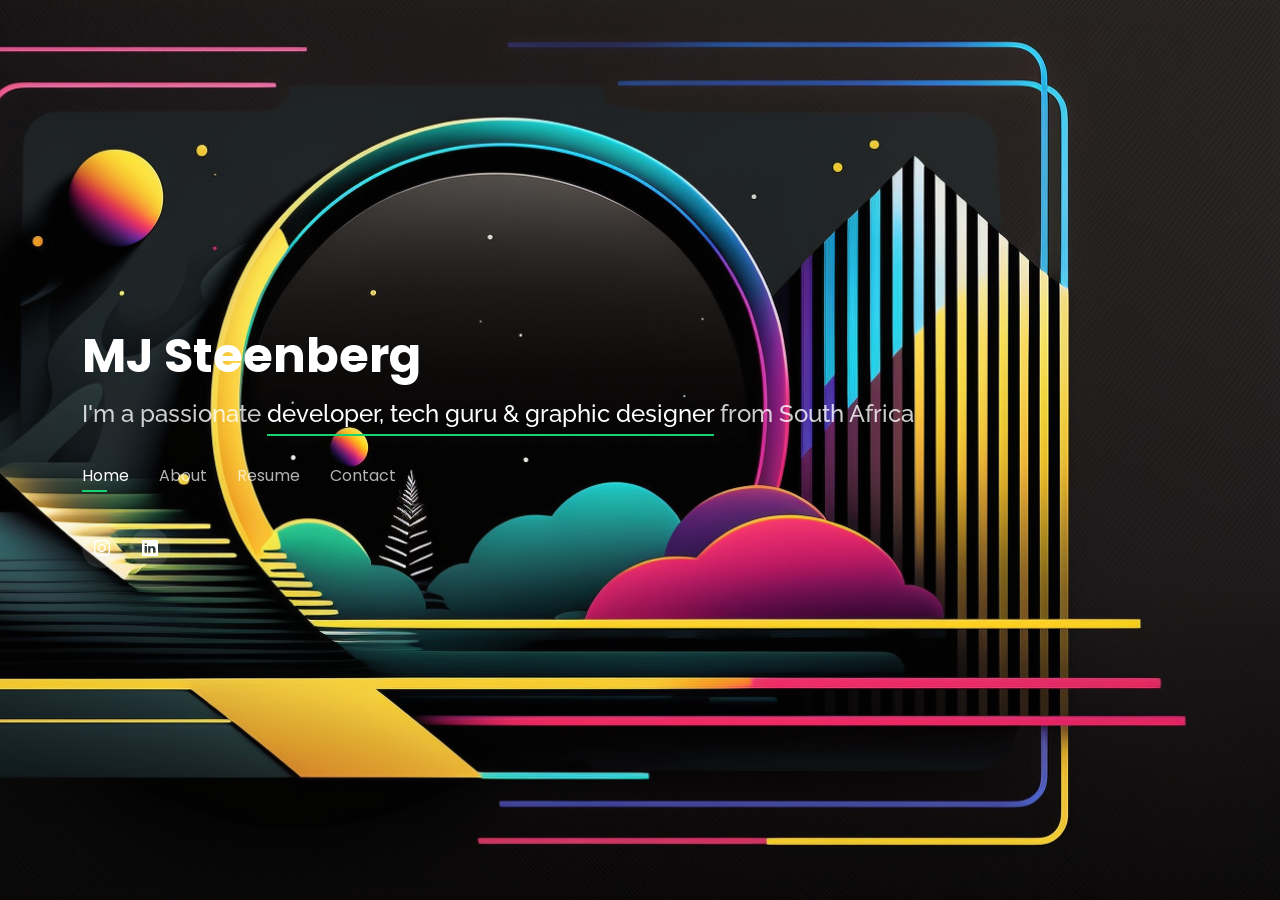
==== commit f65069c6: "Updates" ====
--- a/index.html
+++ b/index.html
@@ -5,9 +5,9 @@
   <meta charset="utf-8">
   <meta content="width=device-width, initial-scale=1.0" name="viewport">
 
-  <title>Personal Bootstrap Template</title>
-  <meta content="" name="description">
-  <meta content="" name="keywords">
+  <title>MJ Steenberg</title>
+  <meta content="MJ Steenberg | Resume | Personal Blog" name="description">
+  <meta content="MJ Steenberg, Graphic Design, Web & App Development, ECommerce" name="keywords">
 
   <!-- Favicons -->
   <link href="assets/img/favicon.png" rel="icon">
@@ -78,17 +78,15 @@
           <li><a class="nav-link" href="#about">About</a></li>
           <li><a class="nav-link" href="#resume">Resume</a></li>
           <!-- <li><a class="nav-link" href="#services">Services</a></li> -->
-          <li><a class="nav-link" href="#portfolio">Portfolio</a></li>
+          <!-- <li><a class="nav-link" href="#portfolio">Portfolio</a></li> -->
           <li><a class="nav-link" href="#contact">Contact</a></li>
         </ul>
         <i class="bi bi-list mobile-nav-toggle"></i>
       </nav><!-- .navbar -->
 
       <div class="social-links">
-        <a href="#" class="twitter"><i class="bi bi-twitter"></i></a>
-        <a href="#" class="facebook"><i class="bi bi-facebook"></i></a>
-        <a href="#" class="instagram"><i class="bi bi-instagram"></i></a>
-        <a href="#" class="linkedin"><i class="bi bi-linkedin"></i></a>
+        <a href="https://www.instagram.com/mjsteenberg/" class="instagram"><i class="bi bi-instagram"></i></a>
+        <a href="https://www.linkedin.com/in/mjsteenberg/" class="linkedin"><i class="bi bi-linkedin"></i></a>
       </div>
 
     </div>
@@ -435,7 +433,8 @@
     <!-- </div> -->
     <!-- End Testimonials  -->
 
-  </section><!-- End About Section -->
+  </section>
+  <!-- End About Section -->
 
   <!-- ======= Resume Section ======= -->
   <section id="resume" class="resume">
@@ -450,95 +449,84 @@
         <div class="col-lg-6">
           <h3 class="resume-title">Summary</h3>
           <div class="resume-item pb-0">
-            <h4>Alice Barkley</h4>
-            <p><em>Innovative and deadline-driven Graphic Designer with 3+ years of experience designing and developing user-centered digital/print marketing material from initial concept to final, polished deliverable.</em></p>
+            <h4>MJ Steenberg</h4>
+            <p><em>Words don't justify my intense interest for Data/Tech and AI. I love Coffee & Exploring the unknown.☕️💻 </em></p>
             <p>
             <ul>
               <li>Portland par 127,Orlando, FL</li>
-              <li>(123) 456-7891</li>
-              <li>alice.barkley@example.com</li>
+              <li>0834434168</li>
+              <li>mjsteenberg01@icloud.com</li>
             </ul>
             </p>
           </div>
 
           <h3 class="resume-title">Education</h3>
           <div class="resume-item">
-            <h4>Master of Fine Arts &amp; Graphic Design</h4>
-            <h5>2015 - 2016</h5>
-            <p><em>Rochester Institute of Technology, Rochester, NY</em></p>
-            <p>Qui deserunt veniam. Et sed aliquam labore tempore sed quisquam iusto autem sit. Ea vero voluptatum qui ut dignissimos deleniti nerada porti sand markend</p>
+            <h4>DIPLOMA IN DATA SCIENCE</h4>
+            <h5>2020 - 2020</h5>
+            <p><em>Explore Data Science Academy, Cape Town</em></p>
+            <!-- <p>EDSA is the top data school in Africa.</p> -->
           </div>
           <div class="resume-item">
-            <h4>Bachelor of Fine Arts &amp; Graphic Design</h4>
-            <h5>2010 - 2014</h5>
-            <p><em>Rochester Institute of Technology, Rochester, NY</em></p>
-            <p>Quia nobis sequi est occaecati aut. Repudiandae et iusto quae reiciendis et quis Eius vel ratione eius unde vitae rerum voluptates asperiores voluptatem Earum molestiae consequatur neque etlon sader mart dila</p>
+            <h4>National Senior Certificate</h4>
+            <h5>2015 - 2019</h5>
+            <p><em>Huguenot Highschool, Cape Town</em></p>
+            <!-- <p>Quia nobis sequi est occaecati aut. Repudiandae et iusto quae reiciendis et quis Eius vel ratione eius unde vitae rerum voluptates asperiores voluptatem Earum molestiae consequatur neque etlon sader mart dila</p> -->
           </div>
         </div>
         <div class="col-lg-6">
           <h3 class="resume-title">Professional Experience</h3>
           <div class="resume-item">
-            <h4>Data Analyst</h4>
-            <h5>2021 - Present (17 Months)</h5>
-            <p><em>Experion, New York, NY </em></p>
+            <h4>Data Analyst | MARK1.</h4>
+            <h5>2021 - Present (1 Year 5 Months)</h5>
+            <p><em>V&A, Cape Town, RSA </em></p>
             <p>
             <ul>
-              <li>Lead Data Analyst responsible for performance tracking, analysis and reporting, operating with a holistic philosophy to drive real results in the digital space. Hands on with GTM, GA4, GCP, BigQuery, AWS, Datorama, Data Studio, various APIs and Marketing software (Google Ads, Facebook Ads, SEO etc.), Pixels, DataLayers, ECommerce implementation.</li>
-              <li>Delegate tasks to the 7 members of the design team and provide counsel on all aspects of the project. </li>
-              <li>Supervise the assessment of all graphic materials in order to ensure quality and accuracy of the design</li>
-              <li>Oversee the efficient use of production project budgets ranging from $2,000 - $25,000</li>
+              <li>Lead Data Analyst responsible for performance tracking, analysis and reporting, operating with a holistic philosophy to drive real results in the digital space. </li>
+              <li>Hands on with GTM, GA4, GCP, BigQuery, AWS, Datorama, Data Studio, various APIs and Marketing software (Google Ads, Facebook Ads, SEO etc.), Pixels, DataLayers, ECommerce implementation.</li>
             </ul>
             </p>
           </div>
           <div class="resume-item">
-            <h4>Senior graphic design specialist</h4>
-            <h5>2019 - Present</h5>
-            <p><em>Experion, New York, NY </em></p>
+            <h4>BI Analyst | Unome Packaging</h4>
+            <h5>2021 - 2021 (3 Months)</h5>
+            <p><em>Cape Town, RSA</em></p>
             <p>
             <ul>
-              <li>Lead in the design, development, and implementation of the graphic, layout, and production communication materials</li>
-              <li>Delegate tasks to the 7 members of the design team and provide counsel on all aspects of the project. </li>
-              <li>Supervise the assessment of all graphic materials in order to ensure quality and accuracy of the design</li>
-              <li>Oversee the efficient use of production project budgets ranging from $2,000 - $25,000</li>
+              <li>Took a holistic approach to understand the data, company-wide, to solve problems, analyze KPIs, build BI Dashboards..</li>
+              <li>Built their ecommerce store at www.unomepackaging.co.za, integrated with MySQL, Joomla and SpaceBiz.</li>
             </ul>
             </p>
           </div>
           <div class="resume-item">
-            <h4>Senior graphic design specialist</h4>
-            <h5>2019 - Present</h5>
-            <p><em>Experion, New York, NY </em></p>
+            <h4>JUNIOR DATA SCIENTIST | The IT Team</h4>
+            <h5>2021 - 2021 (3 Months)</h5>
+            <p><em>Cape Town, RSA</em></p>
             <p>
             <ul>
-              <li>Lead in the design, development, and implementation of the graphic, layout, and production communication materials</li>
-              <li>Delegate tasks to the 7 members of the design team and provide counsel on all aspects of the project. </li>
-              <li>Supervise the assessment of all graphic materials in order to ensure quality and accuracy of the design</li>
-              <li>Oversee the efficient use of production project budgets ranging from $2,000 - $25,000</li>
+              <li>Data Analysis, Manipulation and Visualization using Pandas, SQL, Excel, and PowerBI.</li>
+              <li>Odoo Implementation, BI Dashboard Design, Web App Development, and Python-Development.</li>
             </ul>
             </p>
           </div>
           <div class="resume-item">
-            <h4>Senior graphic design specialist</h4>
-            <h5>2019 - Present</h5>
-            <p><em>Experion, New York, NY </em></p>
+            <h4>Web Developer | Freelance</h4>
+            <h5>2021 - 2021 (10 Months)</h5>
+            <p><em>Cape Town, RSA</em></p>
             <p>
             <ul>
-              <li>Lead in the design, development, and implementation of the graphic, layout, and production communication materials</li>
-              <li>Delegate tasks to the 7 members of the design team and provide counsel on all aspects of the project. </li>
-              <li>Supervise the assessment of all graphic materials in order to ensure quality and accuracy of the design</li>
-              <li>Oversee the efficient use of production project budgets ranging from $2,000 - $25,000</li>
+              <li>Freelance Website developer, experted in HTML, CSS, JavaScript, Django and AWS.</li>
             </ul>
             </p>
           </div>
           <div class="resume-item">
-            <h4>Graphic design specialist</h4>
-            <h5>2017 - 2018</h5>
-            <p><em>Stepping Stone Advertising, New York, NY</em></p>
+            <h4>Data Science Intern</h4>
+            <h5>2020 - 2020 (1 Year)</h5>
+            <p><em>Cape Town, RSA</em></p>
             <p>
             <ul>
-              <li>Developed numerous marketing programs (logos, brochures,infographics, presentations, and advertisements).</li>
-              <li>Managed up to 5 projects or tasks at a given time while under pressure</li>
-              <li>Recommended and consulted with clients on the most appropriate graphic design</li>
-              <li>Created 4+ design presentations and proposals a month for clients and account managers</li>
+              <li>Coordinated a team of 5 in the Customer Marketing Intelligence department using Pandas (Python) and PowerBI to gather valuable customer insights and maintain BI Dashboards for Telkom.</li>
+              <li>Ranked #1 in Zindi’s “To Vaccinate or Not to Vaccinate” International Hackathon/Competition during this time.</li>
             </ul>
             </p>
           </div>
@@ -781,7 +769,7 @@
           <div class="info-box">
             <i class="bx bx-map"></i>
             <h3>My Address</h3>
-            <p>A108 Adam Street, New York, NY 535022</p>
+            <p>Cape Town, South Africa</p>
           </div>
         </div>
 
@@ -790,11 +778,11 @@
             <i class="bx bx-share-alt"></i>
             <h3>Social Profiles</h3>
             <div class="social-links">
-              <a href="#" class="twitter"><i class="bi bi-twitter"></i></a>
-              <a href="#" class="facebook"><i class="bi bi-facebook"></i></a>
-              <a href="#" class="instagram"><i class="bi bi-instagram"></i></a>
-              <a href="#" class="google-plus"><i class="bi bi-skype"></i></a>
-              <a href="#" class="linkedin"><i class="bi bi-linkedin"></i></a>
+              <!-- <a href="#" class="twitter"><i class="bi bi-twitter"></i></a> -->
+              <!-- <a href="#" class="facebook"><i class="bi bi-facebook"></i></a> -->
+              <a href="https://www.instagram.com/mjsteenberg/" class="instagram"><i class="bi bi-instagram"></i></a>
+              <!-- <a href="#" class="google-plus"><i class="bi bi-skype"></i></a> -->
+              <a href="https://www.linkedin.com/in/mjsteenberg/" class="linkedin"><i class="bi bi-linkedin"></i></a>
             </div>
           </div>
         </div>
@@ -803,14 +791,14 @@
           <div class="info-box">
             <i class="bx bx-envelope"></i>
             <h3>Email Me</h3>
-            <p>contact@example.com</p>
+            <p>mjsteenberg01@icloud.com</p>
           </div>
         </div>
         <div class="col-md-6 mt-4 d-flex align-items-stretch">
           <div class="info-box">
             <i class="bx bx-phone-call"></i>
             <h3>Call Me</h3>
-            <p>+1 5589 55488 55</p>
+            <p>+27834434168</p>
           </div>
         </div>
       </div>
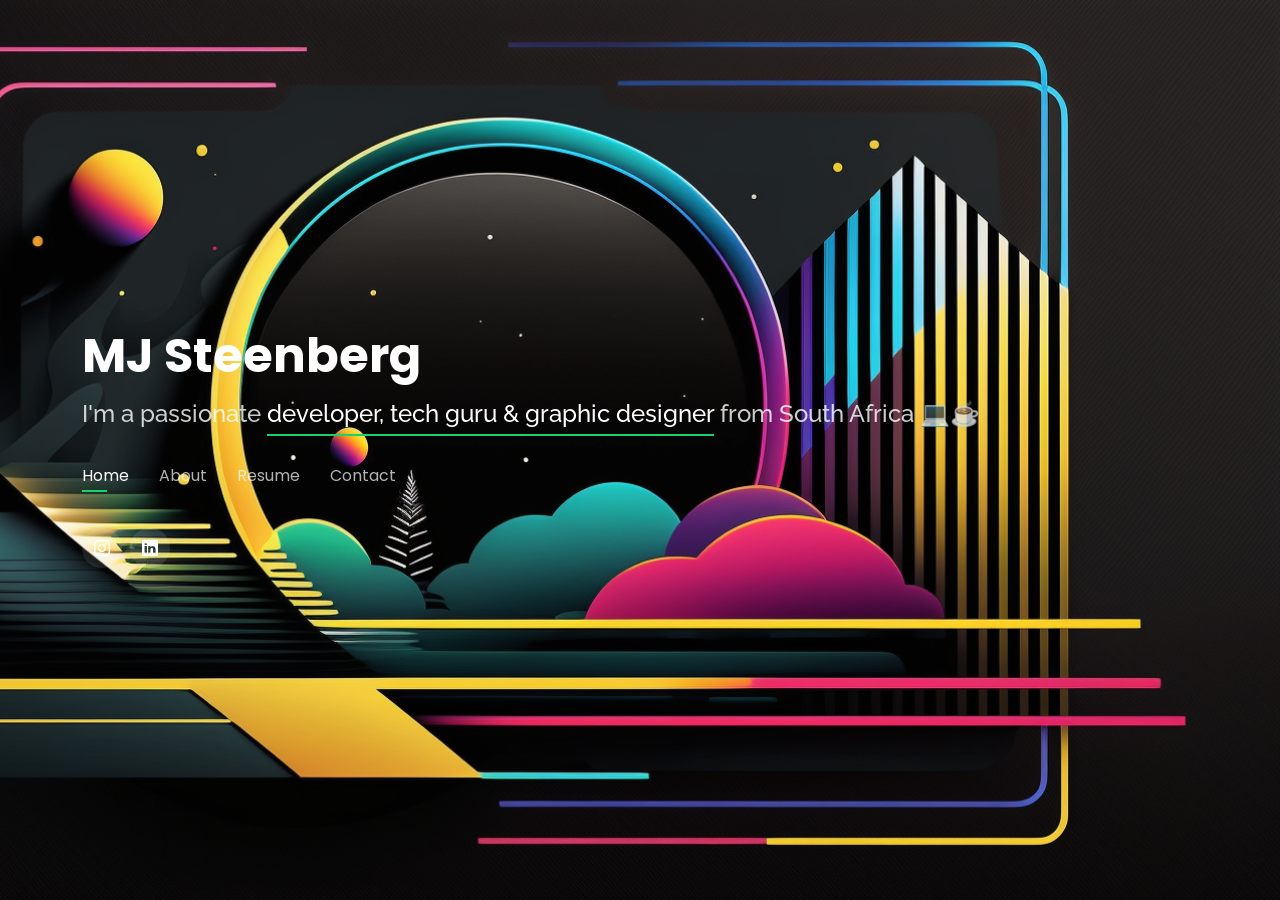
==== commit 0df33a35: "Update index.html" ====
--- a/index.html
+++ b/index.html
@@ -70,7 +70,7 @@
       <h1><a href="index.html">MJ Steenberg</a></h1>
       <!-- Uncomment below if you prefer to use an image logo -->
       <!-- <a href="index.html" class="mr-auto"><img src="assets/img/logo.png" alt="" class="img-fluid"></a> -->
-      <h2>I'm a passionate <span>developer, tech guru & graphic designer</span> from South Africa</h2>
+      <h2>I'm a passionate <span>developer, tech guru & graphic designer</span> from South Africa 💻☕️</h2>
 
       <nav id="navbar" class="navbar">
         <ul>
@@ -110,14 +110,16 @@
         <div class="col-lg-8 pt-4 pt-lg-0 content" data-aos="fade-left">
           <h3>Developer, Data &amp; Tech Guru, UI/UX &amp; Graphic Designer</h3>
           <p class="fst-italic">
-            Lorem ipsum dolor sit amet, consectetur adipiscing elit, sed do eiusmod tempor incididunt ut labore et dolore
-            magna aliqua.
+            I use data to drive decision-making. Words don’t justify my intense interest to understand humans and learn all things Data/Tech and AI-related.
+</p>
+<p>
+Always Evolving!
           </p>
           <div class="row">
             <div class="col-lg-6">
               <ul>
                 <li><i class="bi bi-chevron-right"></i> <strong>Birthday:</strong> <span>9 March 2001</span></li>
-                <li><i class="bi bi-chevron-right"></i> <strong>Website:</strong> <span>https://mjsteenberg.github.io/mjsteenberg/</span></li>
+                <li><i class="bi bi-chevron-right"></i> <strong>Site:</strong> <span>https://mjsteenberg.github.io/mjsteenberg/</span></li>
                 <li><i class="bi bi-chevron-right"></i> <strong>Phone:</strong> <span>+2783 4434168</span></li>
                 <li><i class="bi bi-chevron-right"></i> <strong>City:</strong> <span>Cape Town, RSA</span></li>
               </ul>
@@ -126,7 +128,7 @@
               <ul>
                 <li><i class="bi bi-chevron-right"></i> <strong>Age:</strong> <span>22</span></li>
                 <li><i class="bi bi-chevron-right"></i> <strong>Degree:</strong> <span>Diploma in Computer Science</span></li>
-                <li><i class="bi bi-chevron-right"></i> <strong>PhEmailone:</strong> <span>mjsteenberg01@icloud.com</span></li>
+                <li><i class="bi bi-chevron-right"></i> <strong>Email:</strong> <span>mjsteenberg01@icloud.com</span></li>
                 <li><i class="bi bi-chevron-right"></i> <strong>Freelance:</strong> <span>Available</span></li>
               </ul>
             </div>
@@ -453,7 +455,7 @@
             <p><em>Words don't justify my intense interest for Data/Tech and AI. I love Coffee & Exploring the unknown.☕️💻 </em></p>
             <p>
             <ul>
-              <li>Portland par 127,Orlando, FL</li>
+              <li>Mental Health🧘 > Money💰</li>
               <li>0834434168</li>
               <li>mjsteenberg01@icloud.com</li>
             </ul>
@@ -493,8 +495,8 @@
             <p><em>Cape Town, RSA</em></p>
             <p>
             <ul>
-              <li>Took a holistic approach to understand the data, company-wide, to solve problems, analyze KPIs, build BI Dashboards..</li>
-              <li>Built their ecommerce store at www.unomepackaging.co.za, integrated with MySQL, Joomla and SpaceBiz.</li>
+              <li>Analysed customer and sales data, to solve problems, analyze KPIs, build BI Dashboards..</li>
+              <li>Built their ECommerce store at www.unomepackaging.co.za, integrated with MySQL, Joomla and SpaceBiz.</li>
             </ul>
             </p>
           </div>
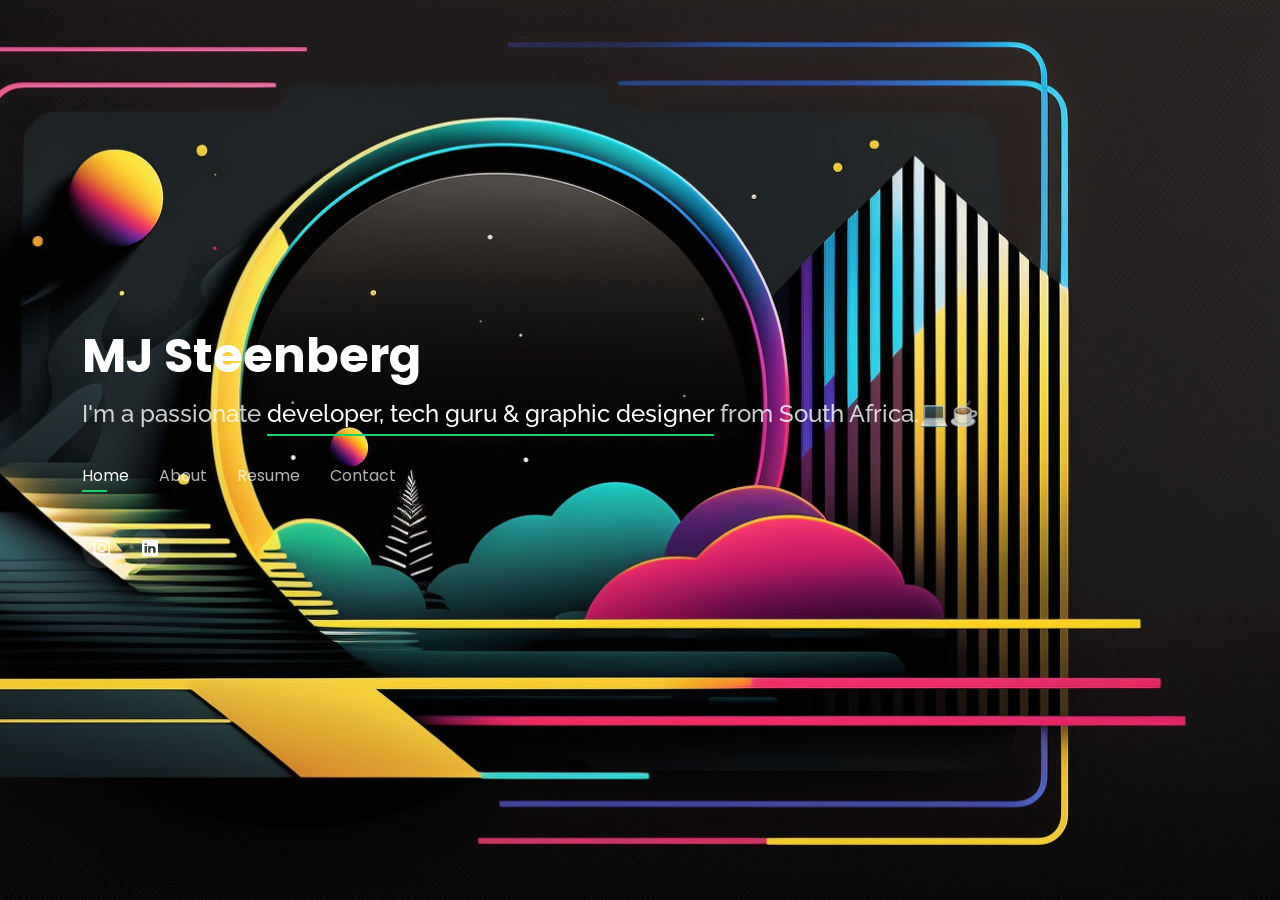
==== commit 58ff922f: "Update index.html" ====
--- a/index.html
+++ b/index.html
@@ -59,6 +59,14 @@
 });
 </script>
 
+<!-- Google Tag Manager -->
+<script>(function(w,d,s,l,i){w[l]=w[l]||[];w[l].push({'gtm.start':
+  new Date().getTime(),event:'gtm.js'});var f=d.getElementsByTagName(s)[0],
+  j=d.createElement(s),dl=l!='dataLayer'?'&l='+l:'';j.async=true;j.src=
+  'https://www.googletagmanager.com/gtm.js?id='+i+dl;f.parentNode.insertBefore(j,f);
+  })(window,document,'script','dataLayer','GTM-PKM9N27');</script>
+  <!-- End Google Tag Manager -->
+
 </head>
 
 <body>
@@ -70,7 +78,7 @@
       <h1><a href="index.html">MJ Steenberg</a></h1>
       <!-- Uncomment below if you prefer to use an image logo -->
       <!-- <a href="index.html" class="mr-auto"><img src="assets/img/logo.png" alt="" class="img-fluid"></a> -->
-      <h2>I'm a passionate <span>developer, tech guru & graphic designer</span> from South Africa 💻☕️</h2>
+      <h2>I'm a passionate <span>developer, tech guru & graphic designer</span> from South Africa.💻☕️</h2>
 
       <nav id="navbar" class="navbar">
         <ul>
@@ -92,6 +100,10 @@
     </div>
   </header><!-- End Header -->
 
+  <!-- Google Tag Manager (noscript) -->
+<noscript><iframe src="https://www.googletagmanager.com/ns.html?id=GTM-PKM9N27"
+  height="0" width="0" style="display:none;visibility:hidden"></iframe></noscript>
+  <!-- End Google Tag Manager (noscript) -->
   <!-- ======= About Section ======= -->
   <section id="about" class="about">
 
@@ -522,7 +534,7 @@
             </p>
           </div>
           <div class="resume-item">
-            <h4>Data Science Intern</h4>
+            <h4>Data Science Intern | Telkom & EDSA</h4>
             <h5>2020 - 2020 (1 Year)</h5>
             <p><em>Cape Town, RSA</em></p>
             <p>
